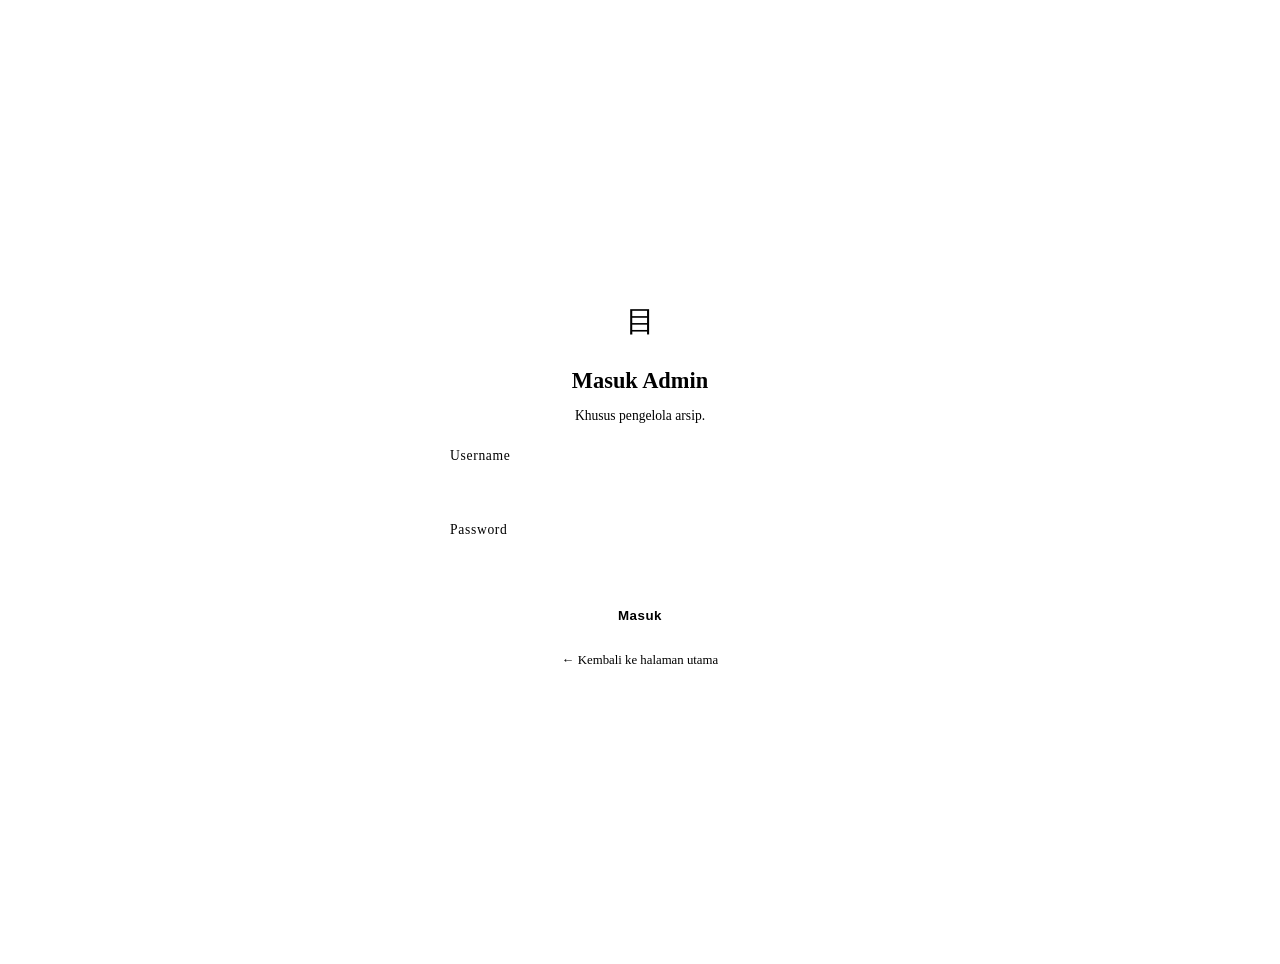
==== admin/admin.html @ 668398b5 "Add files via upload" ====
<!DOCTYPE html>
<html lang="id">
<head>
<meta charset="UTF-8">
<meta name="viewport" content="width=device-width, initial-scale=1.0">
<title>Admin — List Anime</title>
<link rel="preconnect" href="https://fonts.googleapis.com">
<link href="https://fonts.googleapis.com/css2?family=Shippori+Mincho:wght@500;700&family=Inter:wght@400;500;600&display=swap" rel="stylesheet">
<link rel="stylesheet" href="../css/style.css">
<link rel="stylesheet" href="admin.css">
</head>
<body data-theme="dark">

  <!-- ====== LAYAR LOGIN ====== -->
  <section class="login-screen" id="loginScreen">
    <form class="login-box" id="loginForm">
      <span class="brand-mark big">目</span>
      <h1 class="login-title">Masuk Admin</h1>
      <p class="login-sub">Khusus pengelola arsip.</p>

      <label class="field">
        <span>Username</span>
        <input type="text" id="loginUser" autocomplete="username" required>
      </label>
      <label class="field">
        <span>Password</span>
        <input type="password" id="loginPass" autocomplete="current-password" required>
      </label>

      <p class="login-error" id="loginError" hidden>Username atau password salah.</p>

      <button type="submit" class="btn-primary">Masuk</button>
      <a href="../index.html" class="back-link">&larr; Kembali ke halaman utama</a>
    </form>
  </section>

  <!-- ====== PANEL ADMIN ====== -->
  <div id="adminApp" hidden>
    <header class="topbar">
      <div class="brand">
        <span class="brand-mark">目</span>
        <span class="brand-text">ADMIN — LIST ANIME</span>
      </div>
      <button class="btn-ghost" id="btnLogout">Keluar</button>
    </header>

    <main class="admin-wrap">

      <!-- Catatan -->
      <section class="admin-card">
        <div class="admin-card-head">
          <h2>Catatan Arsip</h2>
          <span class="hint">Teks ini muncul di menu "Catatan" halaman utama.</span>
        </div>
        <textarea id="noteInput" rows="4"></textarea>
        <button class="btn-primary sm" id="btnSaveNote">Simpan Catatan</button>
      </section>

      <!-- Tambah / Edit anime -->
      <section class="admin-card">
        <div class="admin-card-head">
          <h2 id="formTitle">Tambah Anime</h2>
          <span class="hint">Isi cover, sinopsis, karakter penting, dan status tamat.</span>
        </div>

        <form id="animeForm">
          <input type="hidden" id="animeId">

          <label class="field">
            <span>Judul</span>
            <input type="text" id="fTitle" required placeholder="Contoh: Code Geass">
          </label>

          <label class="field">
            <span>URL Gambar Cover</span>
            <input type="url" id="fCover" placeholder="https://...">
          </label>
          <div class="cover-preview">
            <img id="fCoverPreview" alt="Preview cover">
          </div>

          <label class="field">
            <span>Sinopsis</span>
            <textarea id="fSinopsis" rows="4" required></textarea>
          </label>

          <label class="field">
            <span>Karakter Penting</span>
            <div class="char-editor" id="charEditor"></div>
            <div class="char-add-row">
              <input type="text" id="fCharInput" placeholder="Nama karakter">
              <button type="button" class="btn-ghost sm" id="btnAddChar">+ Tambah</button>
            </div>
          </label>

          <label class="checkbox-field">
            <input type="checkbox" id="fTamat">
            <span>Tandai sebagai TAMAT (muncul di daftar segel kanan atas)</span>
          </label>

          <div class="form-actions">
            <button type="submit" class="btn-primary">Simpan Anime</button>
            <button type="button" class="btn-ghost" id="btnResetForm">Batal / Formulir Baru</button>
          </div>
        </form>
      </section>

      <!-- Daftar anime -->
      <section class="admin-card">
        <div class="admin-card-head">
          <h2>Koleksi Saat Ini</h2>
          <span class="hint" id="totalCount"></span>
        </div>
        <ul class="admin-list" id="adminList"></ul>
      </section>

    </main>
  </div>

  <script src="../js/db.js"></script>
  <script src="admin.js"></script>
</body>
</html>
---- admin/admin.css ----
/* ============================================================
   ADMIN.CSS — perluasan style.css khusus panel admin
   ============================================================ */

.login-screen{
  min-height:100vh; display:flex; align-items:center; justify-content:center;
  padding:24px;
}
.login-box{
  width:min(380px,100%);
  background:var(--bg-raised); border-radius:var(--radius);
  box-shadow:var(--shadow); padding:38px 30px;
  display:flex; flex-direction:column; gap:14px; align-items:center;
  text-align:center;
}
.brand-mark.big{
  font-family:var(--font-display); color:var(--accent); font-size:1.8rem;
  border:1px solid var(--accent); width:52px; height:52px; border-radius:50%;
  display:flex; align-items:center; justify-content:center; margin-bottom:6px;
}
.login-title{ font-family:var(--font-display); margin:0; font-size:1.4rem; }
.login-sub{ margin:0 0 10px; color:var(--ink-muted); font-size:.85rem; }

.field{ width:100%; text-align:left; display:flex; flex-direction:column; gap:6px; font-size:.85rem; }
.field span{ color:var(--ink-muted); letter-spacing:.05em; }
.field input, .field textarea{
  background:var(--bg); border:1px solid var(--line); color:var(--ink);
  border-radius:var(--radius); padding:10px 12px; font-family:var(--font-body);
  font-size:.95rem; resize:vertical;
}
.field input:focus, .field textarea:focus{ outline:none; border-color:var(--accent); }

.login-error{ color:var(--accent); font-size:.82rem; margin:0; }

.btn-primary{
  width:100%; background:var(--accent); color:var(--accent-ink);
  border:none; padding:12px; border-radius:var(--radius); cursor:pointer;
  font-weight:600; letter-spacing:.04em; transition:.2s var(--ease);
}
.btn-primary:hover{ filter:brightness(1.08); }
.btn-primary.sm{ width:auto; padding:9px 18px; font-size:.85rem; margin-top:10px; }

.btn-ghost{
  background:none; border:1px solid var(--line); color:var(--ink);
  padding:11px 16px; border-radius:var(--radius); cursor:pointer; font-size:.85rem;
}
.btn-ghost:hover{ border-color:var(--accent); color:var(--accent); }
.btn-ghost.sm{ padding:7px 12px; font-size:.8rem; }

.back-link{ color:var(--ink-muted); font-size:.8rem; text-decoration:none; margin-top:4px; }
.back-link:hover{ color:var(--accent); }

.admin-wrap{ max-width:760px; margin:0 auto; padding:10px 24px 80px; display:flex; flex-direction:column; gap:26px; }

.admin-card{
  background:var(--bg-raised); border-radius:var(--radius); box-shadow:var(--shadow);
  padding:26px;
}
.admin-card-head{ margin-bottom:16px; }
.admin-card-head h2{ font-family:var(--font-display); margin:0 0 4px; font-size:1.15rem; }
.hint{ font-size:.78rem; color:var(--ink-muted); }

#animeForm{ display:flex; flex-direction:column; gap:16px; }

.cover-preview{
  width:100%; height:150px; border-radius:var(--radius); overflow:hidden;
  background:var(--bg); border:1px solid var(--line);
}
.cover-preview img{ width:100%; height:100%; object-fit:cover; display:block; }

.char-editor{ display:flex; flex-wrap:wrap; gap:8px; margin-top:6px; }
.char-chip{
  background:var(--bg); border:1px solid var(--line); border-radius:20px;
  padding:6px 10px 6px 14px; font-size:.82rem; display:flex; align-items:center; gap:8px;
}
.char-chip button{ background:none; border:none; color:var(--ink-muted); cursor:pointer; font-size:.9rem; }
.char-chip button:hover{ color:var(--accent); }

.char-add-row{ display:flex; gap:8px; margin-top:8px; }
.char-add-row input{
  flex:1; background:var(--bg); border:1px solid var(--line); color:var(--ink);
  border-radius:var(--radius); padding:9px 12px; font-family:var(--font-body); font-size:.9rem;
}

.checkbox-field{ display:flex; align-items:center; gap:10px; font-size:.88rem; color:var(--ink-muted); }

.form-actions{ display:flex; gap:10px; flex-wrap:wrap; }
.form-actions .btn-primary{ width:auto; flex:1; }

.admin-list{ list-style:none; margin:0; padding:0; display:flex; flex-direction:column; gap:0; }
.admin-list li{
  display:flex; align-items:center; gap:14px; padding:14px 4px; border-bottom:1px solid var(--line);
}
.admin-list img{ width:48px; height:64px; object-fit:cover; border-radius:2px; flex:none; background:#000; }
.admin-row-info{ flex:1; min-width:0; }
.admin-row-title{ font-weight:600; font-size:.92rem; }
.admin-row-sub{ font-size:.76rem; color:var(--ink-muted); }
.admin-row-actions{ display:flex; gap:8px; flex:none; }
.admin-row-actions button{
  background:none; border:1px solid var(--line); color:var(--ink-muted);
  border-radius:var(--radius); padding:6px 10px; font-size:.76rem; cursor:pointer;
}
.admin-row-actions button:hover{ color:var(--accent); border-color:var(--accent); }
.tag-tamat{
  font-size:.68rem; color:var(--accent); border:1px solid var(--accent);
  border-radius:20px; padding:2px 8px; margin-left:6px;
}
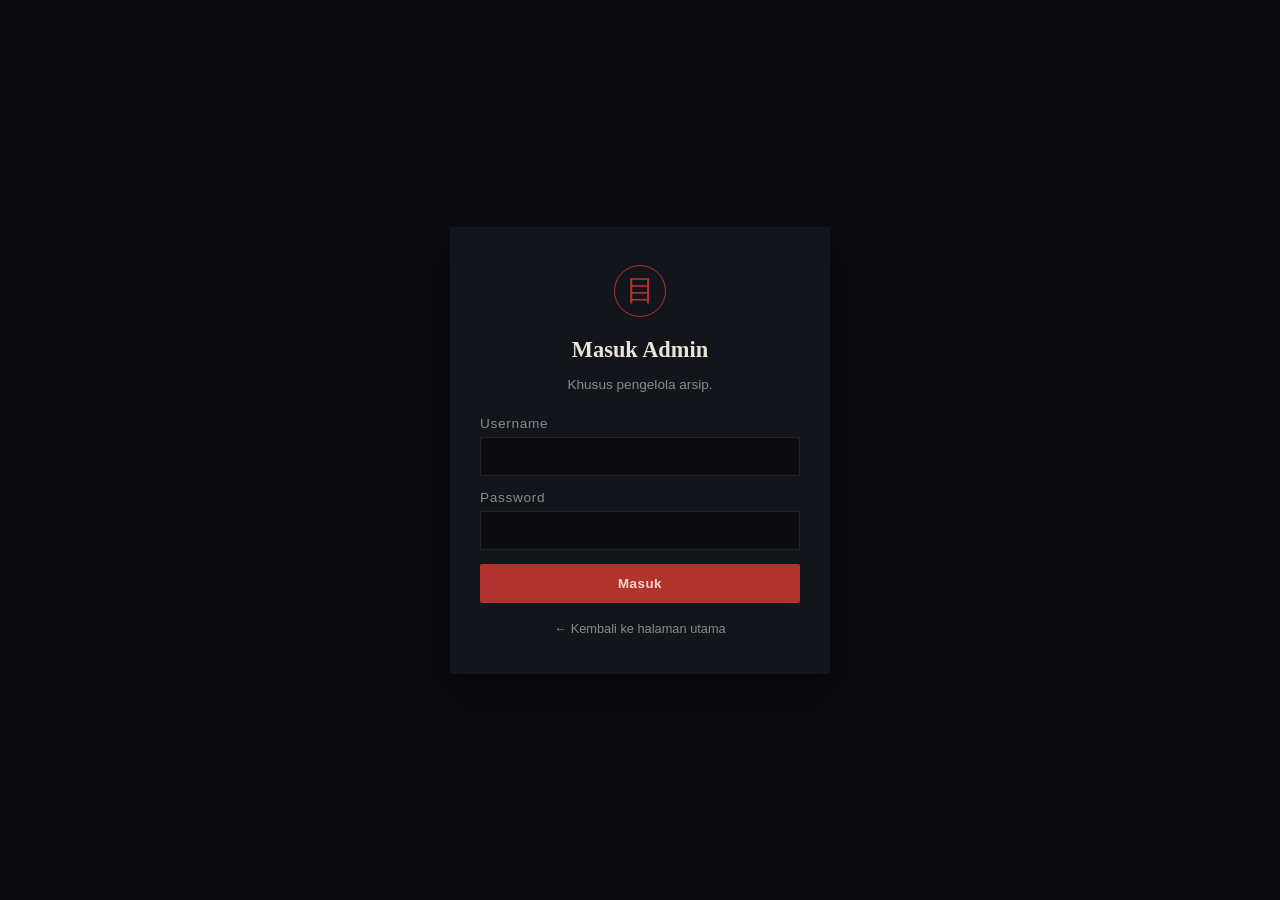
==== commit d9ad4b8f: "Replace cover image URL input with file input" ====
--- a/admin/admin.html
+++ b/admin/admin.html
@@ -72,12 +72,14 @@
           </label>
 
           <label class="field">
-            <span>URL Gambar Cover</span>
-            <input type="url" id="fCover" placeholder="https://...">
+            <span>Foto Cover (dari perangkat)</span>
+            <input type="file" id="fCoverFile" accept="image/*">
+            <span class="hint" id="coverHint">Pilih foto dari galeri/kamera HP. Otomatis dikompres agar ringan.</span>
           </label>
           <div class="cover-preview">
             <img id="fCoverPreview" alt="Preview cover">
           </div>
+          <input type="hidden" id="fCoverData">
 
           <label class="field">
             <span>Sinopsis</span>
@@ -120,4 +122,5 @@
   <script src="../js/db.js"></script>
   <script src="admin.js"></script>
 </body>
-</html>
+            </html>
+  
--- a/css/style.css
+++ b/css/style.css
@@ -0,0 +1,197 @@
+/* ============================================================
+   LIST ANIME — bergaya "arsip segel" (hanko / stempel jepang)
+   ============================================================ */
+
+:root{
+  --font-display:'Shippori Mincho', serif;
+  --font-body:'Inter', sans-serif;
+  --radius:2px;
+  --ease:cubic-bezier(.4,0,.2,1);
+}
+
+[data-theme="dark"]{
+  --bg:#0b0d12;
+  --bg-raised:#12151c;
+  --ink:#e9e4d8;
+  --ink-muted:#8b8a86;
+  --line: rgba(233,228,216,0.10);
+  --accent:#b0342d;
+  --accent-ink:#f2d9c9;
+  --shadow: 0 20px 50px rgba(0,0,0,0.45);
+}
+
+[data-theme="light"]{
+  --bg:#efe9dd;
+  --bg-raised:#faf7f0;
+  --ink:#201d17;
+  --ink-muted:#726c5f;
+  --line: rgba(32,29,23,0.10);
+  --accent:#a12c22;
+  --accent-ink:#fff6ee;
+  --shadow: 0 20px 50px rgba(32,29,23,0.12);
+}
+
+*{ box-sizing:border-box; }
+html,body{ height:100%; }
+body{
+  margin:0;
+  background:var(--bg);
+  color:var(--ink);
+  font-family:var(--font-body);
+  transition:background .35s var(--ease), color .35s var(--ease);
+  overflow-x:hidden;
+}
+
+/* ---------- topbar ---------- */
+.topbar{
+  height:68px;
+  display:flex;
+  align-items:center;
+  justify-content:space-between;
+  padding:0 22px;
+  position:sticky; top:0; z-index:20;
+  background:linear-gradient(to bottom, var(--bg) 70%, transparent);
+}
+
+.icon-btn{
+  background:none; border:none; cursor:pointer;
+  width:38px; height:38px;
+  display:flex; align-items:center; justify-content:center;
+}
+
+.hamburger span{
+  display:block; width:20px; height:2px; background:var(--ink);
+  margin:3px 0; transition:.25s var(--ease);
+}
+
+.ring-btn{
+  border-radius:50%;
+  background: radial-gradient(circle, transparent 0 40%, var(--accent) 41% 100%);
+  transition: transform .25s var(--ease);
+}
+.ring-btn:hover{ transform:scale(1.08); }
+
+.brand{ display:flex; align-items:baseline; gap:10px; letter-spacing:.14em; }
+.brand-mark{
+  font-family:var(--font-display); color:var(--accent); font-size:1.25rem;
+  border:1px solid var(--accent); width:26px; height:26px; border-radius:50%;
+  display:inline-flex; align-items:center; justify-content:center; line-height:1;
+}
+.brand-text{ font-family:var(--font-display); font-size:.95rem; font-weight:700; }
+
+/* ---------- overlay & panels ---------- */
+.overlay{
+  position:fixed; inset:0; background:rgba(0,0,0,.45);
+  opacity:0; pointer-events:none; transition:opacity .3s var(--ease);
+  z-index:29;
+}
+.overlay.show{ opacity:1; pointer-events:auto; }
+
+.panel{
+  position:fixed; top:0; bottom:0; width:min(360px,86vw);
+  background:var(--bg-raised); z-index:30;
+  padding:22px 22px 30px;
+  box-shadow:var(--shadow);
+  transition:transform .35s var(--ease);
+  display:flex; flex-direction:column;
+}
+.panel-left{ left:0; transform:translateX(-105%); }
+.panel-right{ right:0; transform:translateX(105%); }
+.panel.open{ transform:translateX(0); }
+
+.panel-head{
+  display:flex; align-items:center; justify-content:space-between;
+  padding-bottom:16px; margin-bottom:10px; border-bottom:1px solid var(--line);
+}
+.panel-title{ font-family:var(--font-display); font-size:1.1rem; font-weight:700; }
+.close-btn,.back-btn{
+  background:none; border:none; color:var(--ink); font-size:1.3rem; cursor:pointer;
+  width:30px; height:30px;
+}
+.panel-sub{ color:var(--ink-muted); font-size:.85rem; margin:0 0 14px; }
+
+.panel-nav{ display:flex; flex-direction:column; gap:4px; }
+.panel-link{
+  all:unset; cursor:pointer;
+  display:flex; flex-direction:column; gap:2px;
+  padding:14px 6px; border-bottom:1px solid var(--line);
+}
+.panel-link-label{ font-weight:600; letter-spacing:.03em; }
+.panel-link-sub{ font-size:.78rem; color:var(--ink-muted); }
+
+.note-body{
+  font-size:.92rem; line-height:1.7; color:var(--ink-muted);
+  white-space:pre-wrap;
+}
+
+.tamat-list{ list-style:none; margin:0; padding:0; overflow-y:auto; }
+.tamat-list li{
+  padding:12px 6px; border-bottom:1px solid var(--line);
+  cursor:pointer; font-size:.9rem; display:flex; align-items:center; gap:10px;
+}
+.tamat-list li:hover{ color:var(--accent); }
+.tamat-list li::before{
+  content:''; width:6px; height:6px; border-radius:50%; background:var(--accent);
+  flex:none;
+}
+.tamat-empty{ color:var(--ink-muted); font-size:.85rem; padding:12px 6px; }
+
+/* ---------- stage / carousel ---------- */
+.stage{ max-width:980px; margin:0 auto; padding:10px 24px 70px; }
+
+.stage-nav{
+  display:flex; align-items:center; justify-content:center; gap:26px;
+  margin-bottom:22px;
+}
+.arrow{
+  background:none; border:1px solid var(--line); color:var(--ink);
+  width:42px; height:42px; border-radius:50%; cursor:pointer;
+  font-size:1.1rem; transition:.25s var(--ease);
+}
+.arrow:hover{ border-color:var(--accent); color:var(--accent); }
+.stage-index{ font-size:.78rem; letter-spacing:.15em; color:var(--ink-muted); min-width:64px; text-align:center; }
+
+.card{
+  display:grid; grid-template-columns:1fr 1.15fr; gap:38px;
+  background:var(--bg-raised); border-radius:var(--radius);
+  box-shadow:var(--shadow); overflow:hidden;
+  animation:rise .45s var(--ease);
+}
+@keyframes rise{ from{ opacity:0; transform:translateY(10px);} to{opacity:1; transform:none;} }
+
+.card-cover{ position:relative; min-height:340px; background:#000; }
+.card-cover img{ width:100%; height:100%; object-fit:cover; display:block; }
+
+.tamat-stamp{
+  position:absolute; top:18px; right:18px;
+  border:2px solid var(--accent); color:var(--accent);
+  font-family:var(--font-display); font-weight:700; font-size:.78rem;
+  letter-spacing:.2em; padding:6px 10px; border-radius:50%;
+  transform:rotate(-14deg);
+  background:rgba(0,0,0,.35);
+  display:none;
+}
+.tamat-stamp.show{ display:inline-block; }
+
+.card-info{ padding:34px 34px 34px 4px; display:flex; flex-direction:column; gap:22px; }
+.card-title{ font-family:var(--font-display); font-size:2rem; margin:0; line-height:1.15; }
+
+.block-label{
+  display:block; font-size:.72rem; letter-spacing:.2em; text-transform:uppercase;
+  color:var(--accent); margin-bottom:8px;
+}
+.block-text{ margin:0; line-height:1.7; color:var(--ink); font-size:.95rem; }
+
+.char-list{ list-style:none; margin:0; padding:0; display:flex; flex-direction:column; gap:6px; }
+.char-list li{
+  font-size:.92rem; padding:8px 0; border-bottom:1px solid var(--line);
+}
+
+.empty-state{ text-align:center; color:var(--ink-muted); padding:60px 20px; }
+.empty-state a{ color:var(--accent); }
+
+@media (max-width:720px){
+  .card{ grid-template-columns:1fr; }
+  .card-cover{ min-height:280px; }
+  .card-info{ padding:24px; }
+  }
